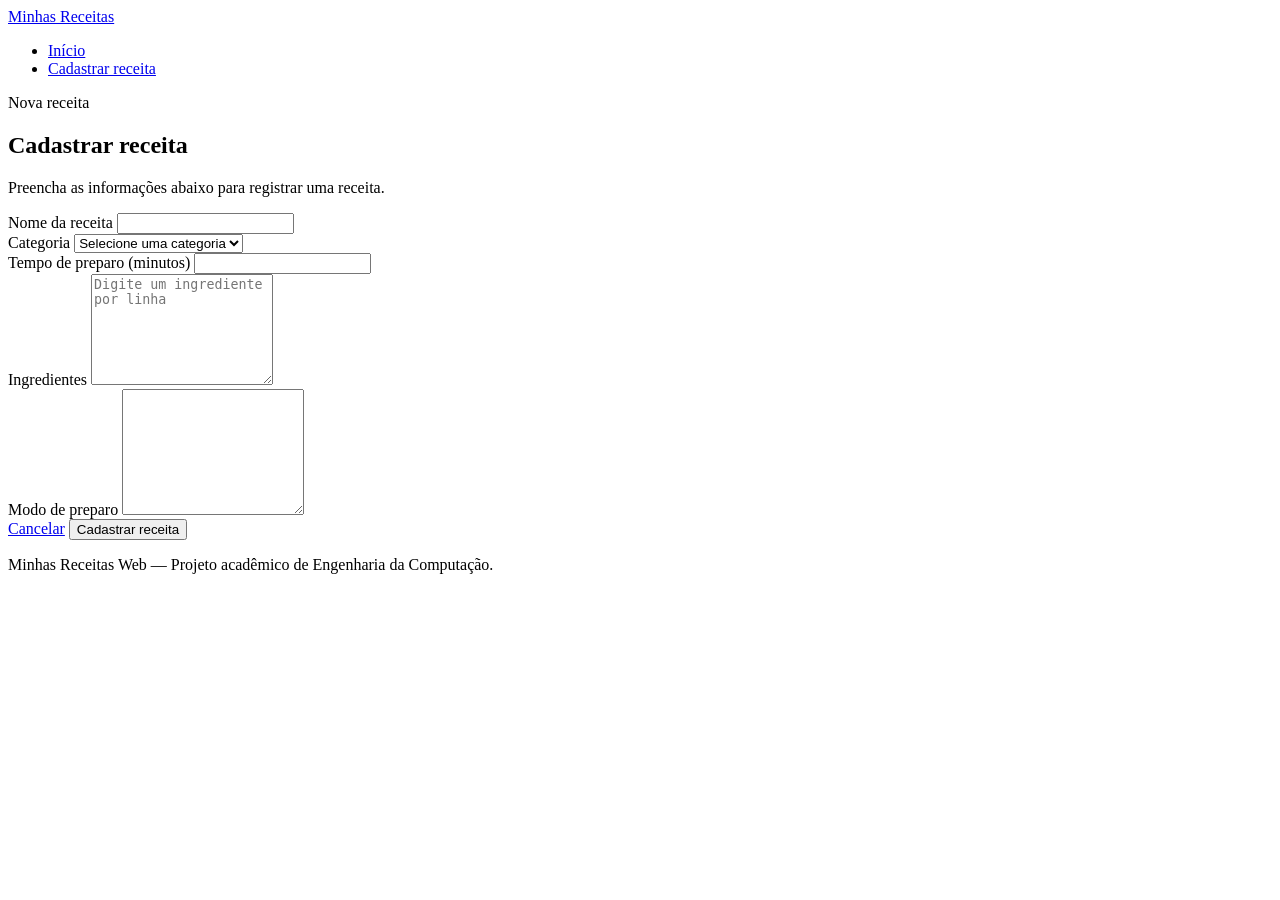
==== cadastro.html @ 5a99935e "Etapa 02 - Protótipo HTML semântico" ====
<!DOCTYPE html>
<html lang="pt-BR">
<head>
  <meta charset="UTF-8">
  <meta name="viewport" content="width=device-width, initial-scale=1.0">
  <title>Cadastrar Receita | Minhas Receitas Web</title>
  <link rel="stylesheet" href="css/style.css">
</head>
<body>
  <header>
    <div class="container cabecalho">
      <a class="logo" href="index.html">Minhas Receitas</a>
      <nav aria-label="Navegação principal">
        <ul><li><a href="index.html">Início</a></li><li><a href="cadastro.html">Cadastrar receita</a></li></ul>
      </nav>
    </div>
  </header>

  <main class="container pagina-formulario">
    <section aria-labelledby="titulo-cadastro">
      <p class="destaque">Nova receita</p>
      <h1 id="titulo-cadastro">Cadastrar receita</h1>
      <p>Preencha as informações abaixo para registrar uma receita.</p>

      <form class="formulario" action="#" method="post">
        <div class="campo">
          <label for="nome">Nome da receita</label>
          <input type="text" id="nome" name="nome" required>
        </div>
        <div class="campo">
          <label for="categoria">Categoria</label>
          <select id="categoria" name="categoria" required>
            <option value="">Selecione uma categoria</option>
            <option value="sobremesas">Sobremesas</option>
            <option value="massas">Massas</option>
            <option value="lanches">Lanches</option>
            <option value="outros">Outros</option>
          </select>
        </div>
        <div class="campo">
          <label for="tempo">Tempo de preparo (minutos)</label>
          <input type="number" id="tempo" name="tempo" min="1" required>
        </div>
        <div class="campo">
          <label for="ingredientes">Ingredientes</label>
          <textarea id="ingredientes" name="ingredientes" rows="7" placeholder="Digite um ingrediente por linha" required></textarea>
        </div>
        <div class="campo">
          <label for="preparo">Modo de preparo</label>
          <textarea id="preparo" name="preparo" rows="8" required></textarea>
        </div>
        <div class="acoes-formulario">
          <a class="botao-secundario" href="index.html">Cancelar</a>
          <button type="submit">Cadastrar receita</button>
        </div>
      </form>
    </section>
  </main>

  <footer><div class="container"><p>Minhas Receitas Web — Projeto acadêmico de Engenharia da Computação.</p></div></footer>
</body>
</html>
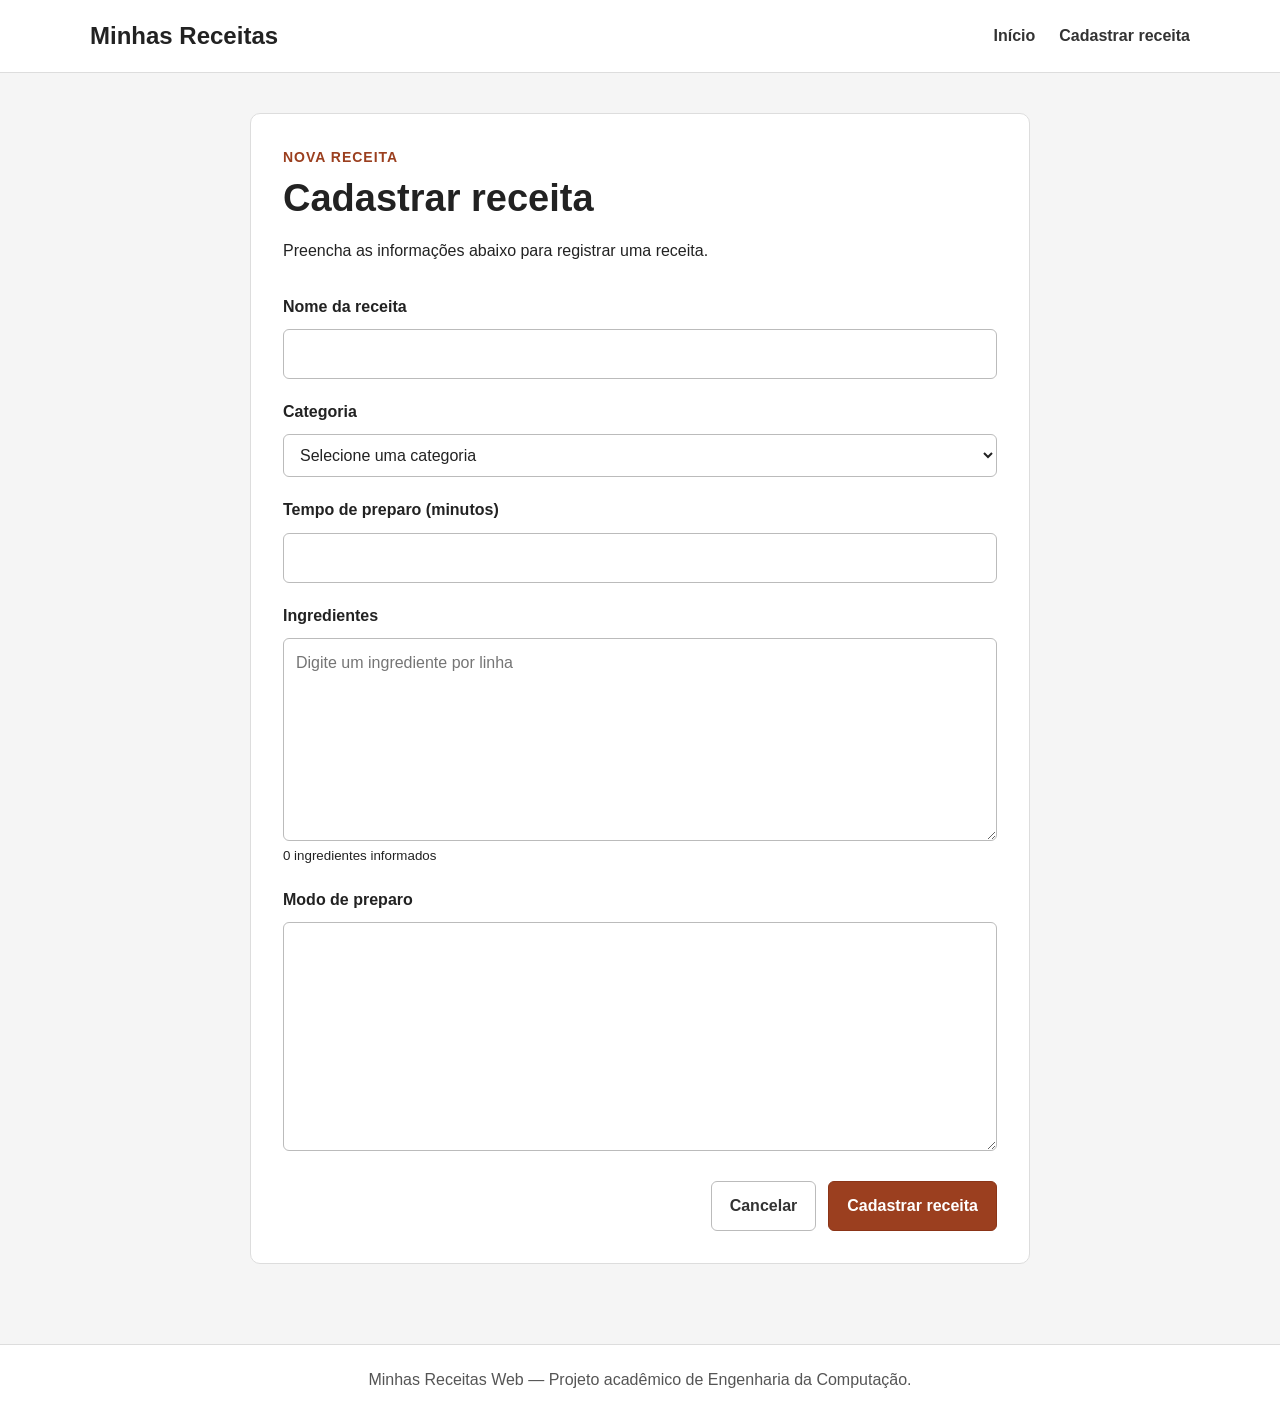
==== commit a961f6bf: "Adiciona validação ao cadastro" ====
--- a/cadastro.html
+++ b/cadastro.html
@@ -5,6 +5,7 @@
   <meta name="viewport" content="width=device-width, initial-scale=1.0">
   <title>Cadastrar Receita | Minhas Receitas Web</title>
   <link rel="stylesheet" href="css/style.css">
+  <script src="js/script.js" defer></script>
 </head>
 <body>
   <header>
@@ -22,32 +23,35 @@
       <h1 id="titulo-cadastro">Cadastrar receita</h1>
       <p>Preencha as informações abaixo para registrar uma receita.</p>
 
-      <form class="formulario" action="#" method="post">
+      <div id="mensagem-form" class="mensagem" aria-live="polite"></div>
+
+      <form class="formulario" id="form-receita" novalidate>
         <div class="campo">
           <label for="nome">Nome da receita</label>
-          <input type="text" id="nome" name="nome" required>
+          <input type="text" id="nome" name="nome">
         </div>
         <div class="campo">
           <label for="categoria">Categoria</label>
-          <select id="categoria" name="categoria" required>
+          <select id="categoria" name="categoria">
             <option value="">Selecione uma categoria</option>
-            <option value="sobremesas">Sobremesas</option>
-            <option value="massas">Massas</option>
-            <option value="lanches">Lanches</option>
-            <option value="outros">Outros</option>
+            <option value="Sobremesas">Sobremesas</option>
+            <option value="Massas">Massas</option>
+            <option value="Lanches">Lanches</option>
+            <option value="Outros">Outros</option>
           </select>
         </div>
         <div class="campo">
           <label for="tempo">Tempo de preparo (minutos)</label>
-          <input type="number" id="tempo" name="tempo" min="1" required>
+          <input type="number" id="tempo" name="tempo" min="1">
         </div>
         <div class="campo">
           <label for="ingredientes">Ingredientes</label>
-          <textarea id="ingredientes" name="ingredientes" rows="7" placeholder="Digite um ingrediente por linha" required></textarea>
+          <textarea id="ingredientes" name="ingredientes" rows="7" placeholder="Digite um ingrediente por linha"></textarea>
+          <small id="contador-ingredientes">0 ingredientes informados</small>
         </div>
         <div class="campo">
           <label for="preparo">Modo de preparo</label>
-          <textarea id="preparo" name="preparo" rows="8" required></textarea>
+          <textarea id="preparo" name="preparo" rows="8"></textarea>
         </div>
         <div class="acoes-formulario">
           <a class="botao-secundario" href="index.html">Cancelar</a>
--- a/css/style.css
+++ b/css/style.css
@@ -0,0 +1,400 @@
+/* Estilos da Etapa 03 */
+
+* {
+  box-sizing: border-box;
+}
+
+html {
+  scroll-behavior: smooth;
+}
+
+body {
+  margin: 0;
+  min-height: 100vh;
+  display: flex;
+  flex-direction: column;
+  font-family: Arial, Helvetica, sans-serif;
+  background-color: #f5f5f5;
+  color: #222222;
+  line-height: 1.6;
+}
+
+.container {
+  width: 90%;
+  max-width: 1100px;
+  margin: 0 auto;
+}
+
+body > header {
+  background-color: #ffffff;
+  border-bottom: 1px solid #dddddd;
+}
+
+.cabecalho {
+  min-height: 72px;
+  display: flex;
+  align-items: center;
+  justify-content: space-between;
+  gap: 24px;
+}
+
+.logo {
+  color: #222222;
+  font-size: 24px;
+  font-weight: bold;
+  text-decoration: none;
+}
+
+nav ul {
+  display: flex;
+  align-items: center;
+  gap: 24px;
+  margin: 0;
+  padding: 0;
+  list-style: none;
+}
+
+nav a {
+  color: #333333;
+  font-weight: bold;
+  text-decoration: none;
+}
+
+nav a:hover {
+  text-decoration: underline;
+}
+
+main {
+  flex: 1;
+  padding: 40px 0;
+}
+
+h1,
+h2,
+h3,
+p {
+  margin-top: 0;
+}
+
+h1 {
+  font-size: 38px;
+  line-height: 1.2;
+  margin-bottom: 16px;
+}
+
+h2 {
+  font-size: 28px;
+  margin-bottom: 16px;
+}
+
+h3 {
+  font-size: 21px;
+  margin-bottom: 10px;
+}
+
+.destaque {
+  margin-bottom: 8px;
+  color: #9b3f1f;
+  font-size: 14px;
+  font-weight: bold;
+  text-transform: uppercase;
+  letter-spacing: 1px;
+}
+
+.apresentacao {
+  margin-bottom: 48px;
+  padding: 40px;
+  background-color: #ffffff;
+  border: 1px solid #dddddd;
+  border-radius: 10px;
+}
+
+.apresentacao > p:not(.destaque) {
+  max-width: 620px;
+  margin-bottom: 24px;
+}
+
+.botao,
+button {
+  display: inline-block;
+  padding: 11px 18px;
+  border: 1px solid #8b3417;
+  border-radius: 6px;
+  background-color: #9b3f1f;
+  color: #ffffff;
+  font: inherit;
+  font-weight: bold;
+  text-decoration: none;
+  cursor: pointer;
+}
+
+.botao:hover,
+button:hover {
+  background-color: #7d3018;
+}
+
+.botao-secundario {
+  display: inline-block;
+  padding: 11px 18px;
+  border: 1px solid #bbbbbb;
+  border-radius: 6px;
+  background-color: #ffffff;
+  color: #333333;
+  font-weight: bold;
+  text-decoration: none;
+}
+
+.titulo-secao {
+  display: flex;
+  align-items: end;
+  justify-content: space-between;
+  gap: 30px;
+  margin-bottom: 24px;
+}
+
+.busca {
+  width: 390px;
+  max-width: 100%;
+}
+
+.busca label,
+.campo label {
+  display: block;
+  margin-bottom: 6px;
+  font-weight: bold;
+}
+
+.linha-busca {
+  display: flex;
+  gap: 8px;
+}
+
+input,
+select,
+textarea {
+  width: 100%;
+  padding: 11px 12px;
+  border: 1px solid #bbbbbb;
+  border-radius: 6px;
+  background-color: #ffffff;
+  color: #222222;
+  font: inherit;
+}
+
+textarea {
+  resize: vertical;
+}
+
+input:focus,
+select:focus,
+textarea:focus {
+  outline: 2px solid #c97a5b;
+  outline-offset: 1px;
+}
+
+.grade-receitas {
+  display: grid;
+  grid-template-columns: repeat(3, 1fr);
+  gap: 20px;
+}
+
+.card {
+  display: flex;
+  flex-direction: column;
+  min-height: 230px;
+  padding: 24px;
+  background-color: #ffffff;
+  border: 1px solid #dddddd;
+  border-radius: 10px;
+}
+
+.card p {
+  flex: 1;
+}
+
+.card a {
+  color: #8b3417;
+  font-weight: bold;
+}
+
+.categoria {
+  display: inline-block;
+  width: fit-content;
+  margin-bottom: 12px;
+  padding: 4px 9px;
+  border-radius: 20px;
+  background-color: #f3dfd6;
+  color: #7d3018;
+  font-size: 13px;
+  font-weight: bold;
+}
+
+.pagina-formulario section,
+.detalhes article {
+  max-width: 780px;
+  margin: 0 auto;
+  padding: 32px;
+  background-color: #ffffff;
+  border: 1px solid #dddddd;
+  border-radius: 10px;
+}
+
+.formulario {
+  display: grid;
+  gap: 20px;
+  margin-top: 30px;
+}
+
+.campo {
+  display: grid;
+  gap: 4px;
+}
+
+.acoes-formulario,
+.acoes-receita {
+  display: flex;
+  align-items: center;
+  justify-content: flex-end;
+  gap: 12px;
+  margin-top: 10px;
+}
+
+.cabecalho-receita {
+  margin-bottom: 30px;
+  padding-bottom: 22px;
+  border-bottom: 1px solid #dddddd;
+}
+
+.detalhes section {
+  margin-top: 30px;
+}
+
+.lista-conteudo {
+  padding-left: 24px;
+}
+
+.lista-conteudo li {
+  margin-bottom: 8px;
+}
+
+body > footer {
+  margin-top: 40px;
+  padding: 22px 0;
+  background-color: #ffffff;
+  border-top: 1px solid #dddddd;
+  color: #555555;
+  text-align: center;
+}
+
+body > footer p {
+  margin: 0;
+}
+
+/* Breakpoint para tablet */
+@media (max-width: 900px) {
+  .container {
+    width: 92%;
+  }
+
+  h1 {
+    font-size: 34px;
+  }
+
+  .titulo-secao {
+    align-items: stretch;
+    flex-direction: column;
+    gap: 16px;
+  }
+
+  .busca {
+    width: 100%;
+  }
+
+  .grade-receitas {
+    grid-template-columns: repeat(2, 1fr);
+  }
+
+  .apresentacao {
+    padding: 32px;
+  }
+}
+
+/* Breakpoint para smartphone */
+@media (max-width: 600px) {
+  .container {
+    width: 92%;
+  }
+
+  .cabecalho {
+    min-height: auto;
+    padding: 18px 0;
+    align-items: flex-start;
+    flex-direction: column;
+    gap: 14px;
+  }
+
+  nav,
+  nav ul,
+  nav li,
+  nav a {
+    width: 100%;
+  }
+
+  nav ul {
+    align-items: stretch;
+    flex-direction: column;
+    gap: 8px;
+  }
+
+  nav a {
+    display: block;
+    padding: 8px 0;
+  }
+
+  main {
+    padding: 24px 0;
+  }
+
+  h1 {
+    font-size: 29px;
+  }
+
+  h2 {
+    font-size: 24px;
+  }
+
+  .apresentacao {
+    margin-bottom: 32px;
+    padding: 24px;
+  }
+
+  .grade-receitas {
+    grid-template-columns: 1fr;
+  }
+
+  .linha-busca {
+    flex-direction: column;
+  }
+
+  .linha-busca button {
+    width: 100%;
+  }
+
+  .pagina-formulario section,
+  .detalhes article {
+    padding: 22px;
+  }
+
+  .acoes-formulario,
+  .acoes-receita {
+    align-items: stretch;
+    flex-direction: column;
+  }
+
+  .acoes-formulario a,
+  .acoes-formulario button,
+  .acoes-receita a {
+    width: 100%;
+    text-align: center;
+  }
+}
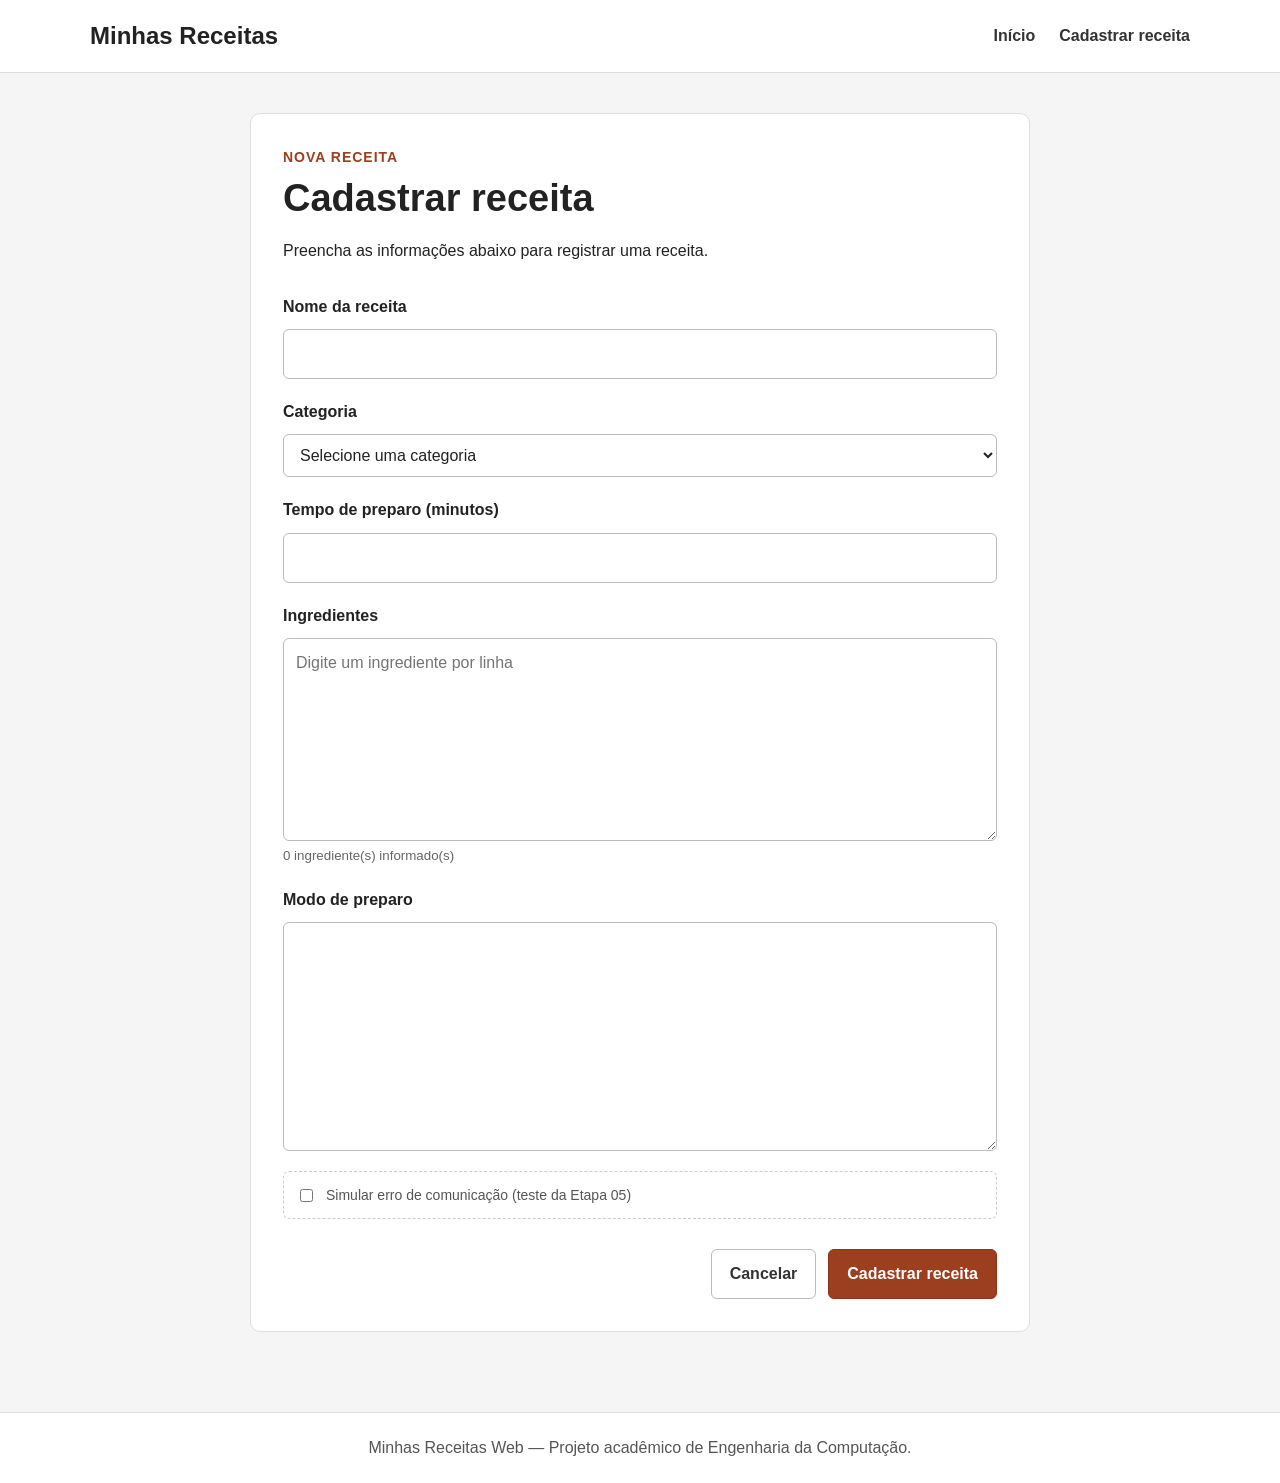
==== commit c7cf8567: "feat: etapa 05 - modularizacao e comunicacao assincrona com API simulada" ====
--- a/cadastro.html
+++ b/cadastro.html
@@ -5,7 +5,7 @@
   <meta name="viewport" content="width=device-width, initial-scale=1.0">
   <title>Cadastrar Receita | Minhas Receitas Web</title>
   <link rel="stylesheet" href="css/style.css">
-  <script src="js/script.js" defer></script>
+  <script type="module" src="js/main.js"></script>
 </head>
 <body>
   <header>
@@ -53,6 +53,9 @@
           <label for="preparo">Modo de preparo</label>
           <textarea id="preparo" name="preparo" rows="8"></textarea>
         </div>
+        <div class="area-teste">
+          <label><input type="checkbox" id="simular-erro-cadastro"> Simular erro de comunicação (teste da Etapa 05)</label>
+        </div>
         <div class="acoes-formulario">
           <a class="botao-secundario" href="index.html">Cancelar</a>
           <button type="submit">Cadastrar receita</button>
--- a/css/style.css
+++ b/css/style.css
@@ -212,9 +212,26 @@
   flex: 1;
 }
 
-.card a {
-  color: #8b3417;
-  font-weight: bold;
+.acoes-card {
+  display: flex;
+  flex-direction: column;
+  gap: 10px;
+  margin-top: auto;
+}
+
+.card .botao {
+  display: block;
+  width: 100%;
+  color: #ffffff;
+  text-align: center;
+}
+
+.acoes-card .botao-excluir {
+  margin-top: 0;
+}
+
+.texto-preparo {
+  white-space: pre-line;
 }
 
 .categoria {
@@ -290,6 +307,66 @@
   margin: 0;
 }
 
+/* Estilos adicionados na Etapa 04 */
+.informacao-lista {
+  margin-bottom: 16px;
+  color: #666666;
+}
+
+.tempo-receita {
+  display: block;
+  margin-bottom: 14px;
+  color: #666666;
+}
+
+.botao-excluir {
+  margin-top: 10px;
+  background-color: #ffffff;
+  color: #8b3417;
+}
+
+.botao-excluir:hover {
+  background-color: #f7e7e1;
+}
+
+.sem-resultados {
+  padding: 20px;
+  background-color: #ffffff;
+  border: 1px solid #dddddd;
+  border-radius: 8px;
+}
+
+.campo small {
+  color: #666666;
+}
+
+.mensagem {
+  margin-top: 20px;
+}
+
+.mensagem ul {
+  margin: 0;
+  padding-left: 22px;
+}
+
+.mensagem.erro,
+.mensagem.sucesso {
+  padding: 14px 18px;
+  border-radius: 7px;
+}
+
+.mensagem.erro {
+  border: 1px solid #b94a48;
+  background-color: #fff1f0;
+  color: #8a2f2d;
+}
+
+.mensagem.sucesso {
+  border: 1px solid #4f8a52;
+  background-color: #eff8ef;
+  color: #315f34;
+}
+
 /* Breakpoint para tablet */
 @media (max-width: 900px) {
   .container {
@@ -398,3 +475,54 @@
     text-align: center;
   }
 }
+
+
+/* Etapa 05: carregamento, erros e controles para demonstração */
+[hidden] { display: none !important; }
+
+.estado-carregamento {
+  margin: 16px 0;
+  padding: 14px 18px;
+  border: 1px solid #ddd4cd;
+  border-radius: 7px;
+  background-color: #fffaf5;
+  color: #75402b;
+}
+
+.acoes-teste {
+  display: flex;
+  flex-wrap: wrap;
+  gap: 10px;
+  margin: 0 0 20px;
+}
+
+.botao-teste {
+  padding: 8px 12px;
+  border-color: #b3b3b3;
+  background: #fff;
+  color: #555;
+  font-size: 13px;
+  font-weight: normal;
+}
+
+.botao-teste:hover { background: #eee; }
+
+.area-teste {
+  padding: 12px;
+  border: 1px dashed #ccc;
+  border-radius: 6px;
+  color: #555;
+  font-size: 14px;
+}
+
+.area-teste label { display: flex; align-items: center; gap: 10px; cursor: pointer; }
+.area-teste input[type="checkbox"] { width: auto; }
+
+.mensagem.carregamento {
+  padding: 14px 18px;
+  border-radius: 7px;
+  background: #fffaf5;
+  color: #75402b;
+}
+
+button:disabled { opacity: 0.65; cursor: wait; }
